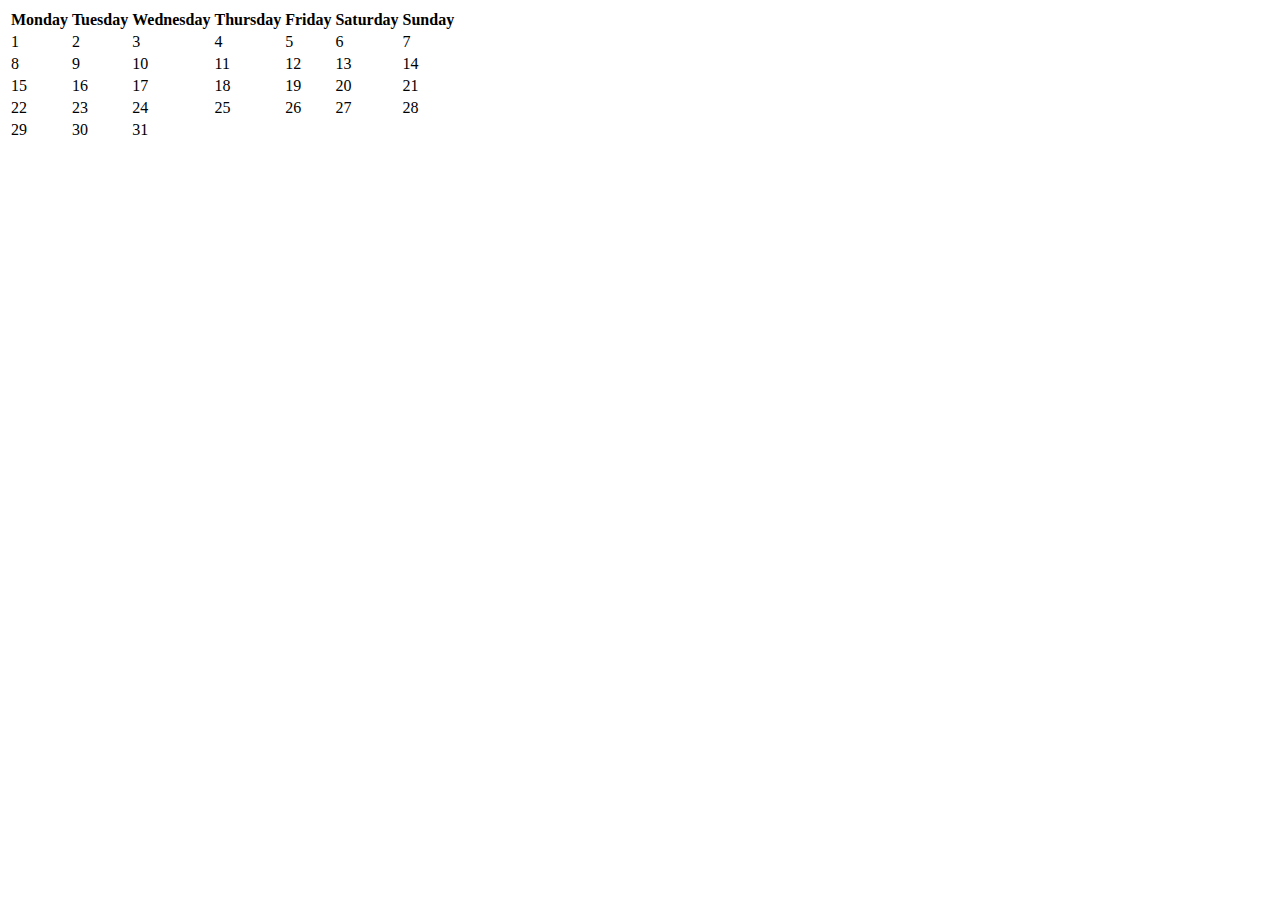
==== index.html @ 4a88b7d7 "set day of the week" ====
<!DOCTYPE html>
<html>
    <head>
        <meta charset="UTF-8" />
        <meta name="viewport" content="width=device-width, initial-scale=1.0" />
        <title>To Do List</title>
        <link rel="stylesheet" href="/styles/style.css" />
    </head>
    <body>
        <div></div>
        <table>
            <tr>
                <th>Monday</th>
                <th>Tuesday</th>
                <th>Wednesday</th>
                <th>Thursday</th>
                <th>Friday</th>
                <th>Saturday</th>
                <th>Sunday</th>
            </tr>
            <tr>
                <td>1</td>
                <td>2</td>
                <td>3</td>
                <td>4</td>
                <td>5</td>
                <td>6</td>
                <td>7</td>
            </tr>
            <tr>
                <td>8</td>
                <td>9</td>
                <td>10</td>
                <td>11</td>
                <td>12</td>
                <td>13</td>
                <td>14</td>
            </tr>
            <tr>
                <td>15</td>
                <td>16</td>
                <td>17</td>
                <td>18</td>
                <td>19</td>
                <td>20</td>
                <td>21</td>
            </tr>    
            <tr>
                <td>22</td>
                <td>23</td>
                <td>24</td>
                <td>25</td>
                <td>26</td>
                <td>27</td>
                <td>28</td>
            </tr>    
            <tr>    
                <td>29</td>
                <td>30</td>
                <td>31</td>
            </tr>
        </table>
        <script src="/javascript/main.js"></script>
    </body>
</html>
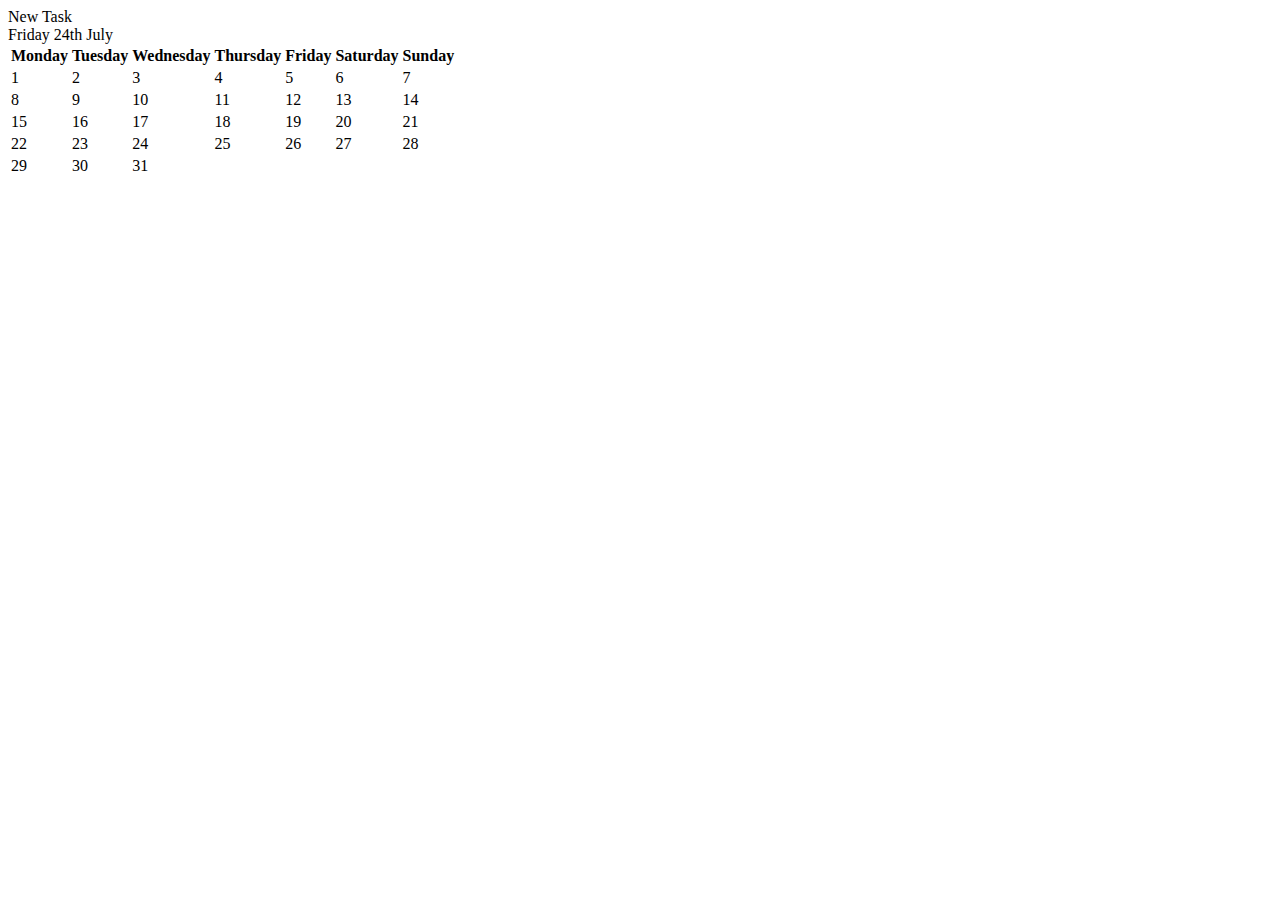
==== commit 6f276229: "set month of year" ====
--- a/index.html
+++ b/index.html
@@ -7,59 +7,68 @@
         <link rel="stylesheet" href="/styles/style.css" />
     </head>
     <body>
-        <div></div>
-        <table>
-            <tr>
-                <th>Monday</th>
-                <th>Tuesday</th>
-                <th>Wednesday</th>
-                <th>Thursday</th>
-                <th>Friday</th>
-                <th>Saturday</th>
-                <th>Sunday</th>
-            </tr>
-            <tr>
-                <td>1</td>
-                <td>2</td>
-                <td>3</td>
-                <td>4</td>
-                <td>5</td>
-                <td>6</td>
-                <td>7</td>
-            </tr>
-            <tr>
-                <td>8</td>
-                <td>9</td>
-                <td>10</td>
-                <td>11</td>
-                <td>12</td>
-                <td>13</td>
-                <td>14</td>
-            </tr>
-            <tr>
-                <td>15</td>
-                <td>16</td>
-                <td>17</td>
-                <td>18</td>
-                <td>19</td>
-                <td>20</td>
-                <td>21</td>
-            </tr>    
-            <tr>
-                <td>22</td>
-                <td>23</td>
-                <td>24</td>
-                <td>25</td>
-                <td>26</td>
-                <td>27</td>
-                <td>28</td>
-            </tr>    
-            <tr>    
-                <td>29</td>
-                <td>30</td>
-                <td>31</td>
-            </tr>
-        </table>
+        <div>
+            <header>
+                <div>
+                    New Task
+                </div>
+                <div>
+                    <span class="day"></span> <span class="date"></span> <span class="month"></span>
+                </div>
+            </header>
+            <table>
+                <tr>
+                    <th>Monday</th>
+                    <th>Tuesday</th>
+                    <th>Wednesday</th>
+                    <th>Thursday</th>
+                    <th>Friday</th>
+                    <th>Saturday</th>
+                    <th>Sunday</th>
+                </tr>
+                <tr>
+                    <td>1</td>
+                    <td>2</td>
+                    <td>3</td>
+                    <td>4</td>
+                    <td>5</td>
+                    <td>6</td>
+                    <td>7</td>
+                </tr>
+                <tr>
+                    <td>8</td>
+                    <td>9</td>
+                    <td>10</td>
+                    <td>11</td>
+                    <td>12</td>
+                    <td>13</td>
+                    <td>14</td>
+                </tr>
+                <tr>
+                    <td>15</td>
+                    <td>16</td>
+                    <td>17</td>
+                    <td>18</td>
+                    <td>19</td>
+                    <td>20</td>
+                    <td>21</td>
+                </tr>    
+                <tr>
+                    <td>22</td>
+                    <td>23</td>
+                    <td>24</td>
+                    <td>25</td>
+                    <td>26</td>
+                    <td>27</td>
+                    <td>28</td>
+                </tr>    
+                <tr>    
+                    <td>29</td>
+                    <td>30</td>
+                    <td>31</td>
+                </tr>
+            </table>
+        </div> 
         <script src="/javascript/main.js"></script>
     </body>
 </html>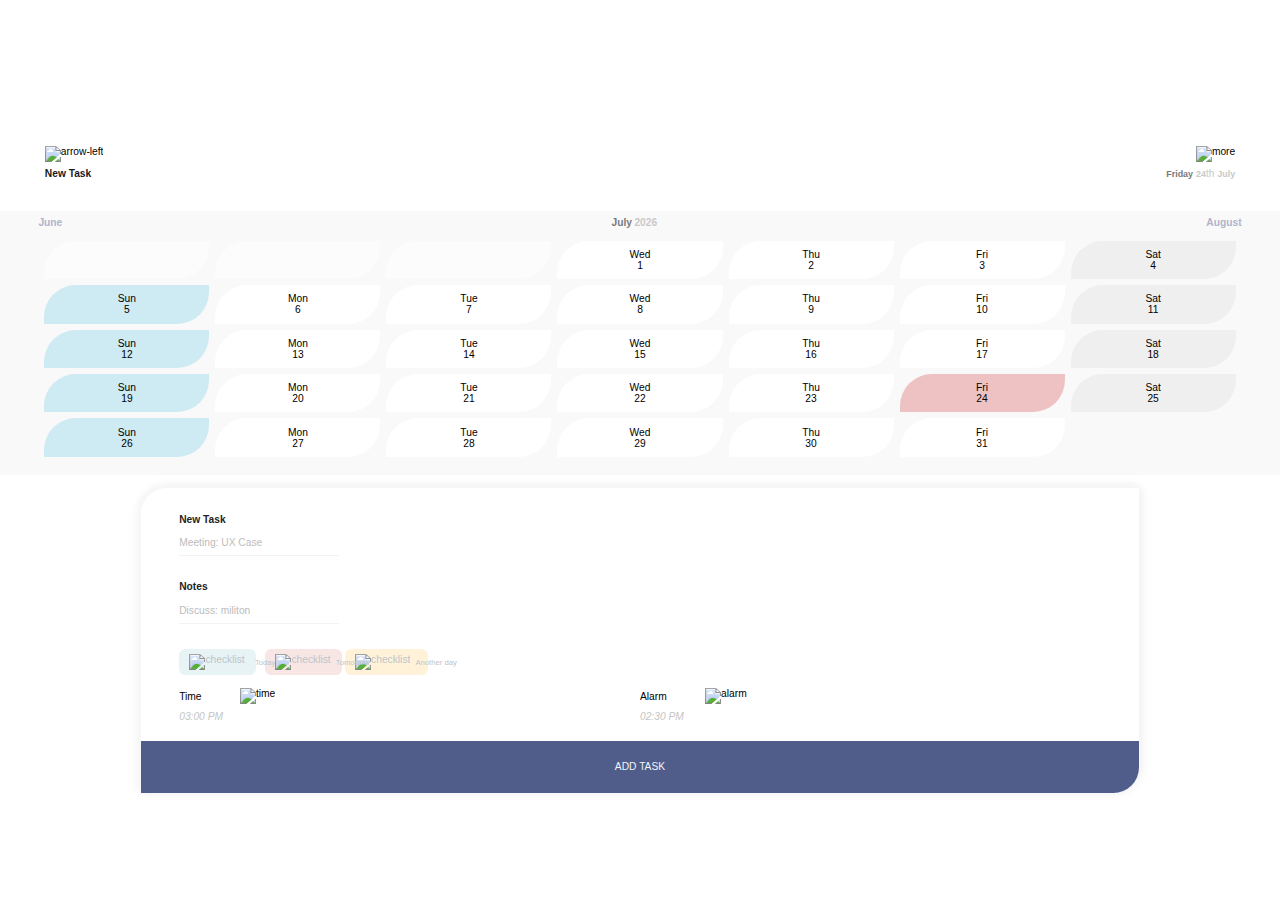
==== commit 36fc70cd: "please" ====
--- a/index.html
+++ b/index.html
@@ -7,67 +7,78 @@
         <link rel="stylesheet" href="/styles/style.css" />
     </head>
     <body>
-        <div>
-            <header>
-                <div>
-                    New Task
+        <div class="container">
+            <header class="header">
+                <div class="header-content">
+                   <img src="/images/arrow-left.png" alt="arrow-left" />
+                   <img src="/images/more.png" alt="more" /> 
+                </div>
+                <div class="header-content">
+                    <h3 class="heading">
+                        New Task
+                    </h3>
+                    <div>
+                        <span class="day"></span> <span class="date"></span><span>th</span> <span class="month"></span>
+                    </div>
+                </div>
+            </header>
+            <main class="main">
+                <div class="previous-next-month">
+                    <a class="previous-month" href="#"></a>
+                    <div>
+                        <span class="month-of-year"></span> <span class="year"></span>
+                    </div>
+                    <a class="next-month" href="#"></a>
                 </div>
                 <div>
-                    <span class="day"></span> <span class="date"></span> <span class="month"></span>
+                    <table class="calendar">
+                        <tbody class="t-body">
+
+                        </tbody>
+                    </table>
                 </div>
-            </header>
-            <table>
-                <tr>
-                    <th>Monday</th>
-                    <th>Tuesday</th>
-                    <th>Wednesday</th>
-                    <th>Thursday</th>
-                    <th>Friday</th>
-                    <th>Saturday</th>
-                    <th>Sunday</th>
-                </tr>
-                <tr>
-                    <td>1</td>
-                    <td>2</td>
-                    <td>3</td>
-                    <td>4</td>
-                    <td>5</td>
-                    <td>6</td>
-                    <td>7</td>
-                </tr>
-                <tr>
-                    <td>8</td>
-                    <td>9</td>
-                    <td>10</td>
-                    <td>11</td>
-                    <td>12</td>
-                    <td>13</td>
-                    <td>14</td>
-                </tr>
-                <tr>
-                    <td>15</td>
-                    <td>16</td>
-                    <td>17</td>
-                    <td>18</td>
-                    <td>19</td>
-                    <td>20</td>
-                    <td>21</td>
-                </tr>    
-                <tr>
-                    <td>22</td>
-                    <td>23</td>
-                    <td>24</td>
-                    <td>25</td>
-                    <td>26</td>
-                    <td>27</td>
-                    <td>28</td>
-                </tr>    
-                <tr>    
-                    <td>29</td>
-                    <td>30</td>
-                    <td>31</td>
-                </tr>
-            </table>
+            </main>
+            <div class="add-task-card">
+                <div class="new-task-section">
+                    <h3 class="title">New Task</h3>
+                    <input type="text" placeholder="Meeting: UX Case" />
+                </div>
+                <div class="notes-section">
+                    <h3 class="title">Notes</h3>
+                    <input type="text" placeholder="Discuss: militon" />
+                </div>
+                <div class="days">
+                    <div>
+                        <img src="/images/checklist.png" alt="checklist" />
+                        <span>Today</span>
+                    </div>
+                    <div>
+                        <img src="/images/checklist.png" alt="checklist" />
+                        <span>Tomorrow</span>
+                    </div>
+                    <div>
+                        <img src="/images/checklist.png" alt="checklist" />
+                        <span>Another day</span>
+                    </div>
+                </div>
+                <div class="schedule">
+                    <div class="time-section">
+                        <div>Time</div>
+                        <img src="/images/time.png" alt="time" />
+                    </div>
+                    <div class="alarm-section">
+                        <div>Alarm</div>
+                        <img src="/images/alarm.png" alt="alarm" />
+                    </div>
+                    <div>
+                        <div>03:00 PM</div>
+                    </div>
+                    <div>
+                        <div>02:30 PM</div>
+                    </div>
+                </div>
+                <div class="add-task-button">ADD TASK</div>
+            </div>
         </div> 
         <script src="/javascript/main.js"></script>
     </body>
--- a/styles/style.css
+++ b/styles/style.css
@@ -0,0 +1,230 @@
+* {
+    margin: 0;
+    padding: 0;
+    box-sizing: border-box;
+    font-family: Arial, Helvetica, sans-serif;
+    font-size: 0.8rem;
+}
+
+.container {
+    width: 100vw;
+    height: 100vh;
+    display: flex;
+    flex-direction: column;
+    justify-content: center;
+    margin: 0 auto;
+    background: #ffffff;
+}
+
+.header {
+    width: 100%;
+    margin-top: 4rem;
+}
+
+.header-content {
+    display: flex;
+    justify-content: space-between;
+    padding: 0 3.5rem;
+    margin-bottom: 0.5rem;
+}
+
+.heading {
+    color: #1e191b;
+}
+
+.header-content div:nth-child(2) {
+    margin-bottom: 2rem;
+}
+
+.header-content div:nth-child(2) span:nth-child(3) {
+    color: #c9c9c9;
+}
+.day {
+    color: #797979;
+    font-size: 0.7rem;
+    font-weight: bold ;
+}
+
+.date, .month {
+    color: #c9c9c9;
+    font-size: 0.7rem;
+    font-weight: bold ;
+}
+
+.main {
+    width: 100%;
+    margin: 0 auto;
+    text-align: center;
+    padding: 0 0.5rem;
+    background: #f9f9f9;
+}
+
+.previous-next-month {
+    display: flex;
+    justify-content: space-between;
+    padding: 0.5rem 2.5rem;
+    font-weight: bold;
+}
+
+.previous-next-month div {
+    font-size: 0.7rem;
+}
+
+.previous-month, .next-month {
+    text-decoration: none;
+    color: #b0b4cb;
+}
+
+.month-of-year {
+    color: #797979;
+}
+
+.year {
+    color: #c9c9c9;
+}
+
+.calendar {
+    width: 100%;
+    border-spacing: 0.5rem;
+    padding: 0 2.5rem 0.5rem 2.5rem; 
+}
+
+.date-of-month {
+    background: #ffffff;
+    border-top-left-radius: 2.5rem;
+    border-bottom-right-radius: 2.5rem;
+    width: 14.28%;
+    height: 3rem;
+    text-align: center;
+}
+
+.today {
+    background: #eec2c3;
+}
+
+.sunday {
+    background: #ceeaf3;
+}
+
+.saturday {
+    background: #efefef;
+}
+
+.add-task-card {
+    width: 78%;
+    display: flex;
+    flex-direction: column;
+    justify-content: space-between;
+    background: #ffffff;
+    border-top-left-radius: 2rem;
+    border-bottom-right-radius: 2rem;
+    box-shadow: 4px 0px  10px #f3f3f3,
+                0px -4px 10px #f6f6f6,
+                -4px 0px 10px  #f5f5f5;
+    margin: 1rem auto;
+}
+
+.new-task-section {
+    margin: 2rem 3rem 1rem 3rem;
+}
+
+.notes-section {
+    margin: 1rem 3rem;
+}
+
+.title {
+    color: #242424;
+}
+
+.new-task-section input, .notes-section input {
+    border: none;
+    border-bottom: 0.1rem solid #f6f1f2;
+    outline: none;
+    margin-top: 1rem;
+    width: 12.5rem;
+    padding-bottom: 00.5rem;
+}
+
+.new-task-section input::placeholder, .notes-section input::placeholder {
+    color: #bcbcbc;
+}
+
+.new-task-section input:focus, .notes-section input:focus {
+    border-bottom: 0.1rem solid #f5e9eb;
+    
+    color: #7a7a7a;
+}
+
+.days {
+    margin: 0.5rem 3rem;
+}
+
+.days div {
+    display: inline-block;
+    color: #bcc5c9;
+    border-radius: 0.5rem;
+    height: 2rem;
+}
+
+.days div:nth-child(1) {
+    background: #e8f3f6;
+    width: 6rem;
+    margin-right: 0.5rem;
+}
+
+.days div:nth-child(2) {
+    background: #f8e6e5;
+    width: 6rem;
+}
+
+.days div:nth-child(3) {
+    background: #fff2d9;
+    width: 6.5rem;
+    margin-top: 0.5rem;
+}
+
+.days div img {
+    margin: 0.4rem 0.4rem 0 0.8rem;
+}
+
+.days div span {
+    position: absolute;
+    margin-top: 0.7rem;
+    font-size: 0.6rem;
+}
+
+.days div:first-child span {
+    margin-left: 0.4rem;
+}
+
+.schedule {
+    display: grid;
+    grid-template-columns: repeat(2, 1fr);
+    grid-template-rows: repeat(2, 1fr);
+    margin: 0.5rem 3rem;
+}
+
+.time-section, .alarm-section {
+    display: flex;
+    align-items: center;
+}
+
+.time-section img, .alarm-section img {
+    margin-left: 3rem;
+}
+
+.schedule div:nth-child(3), .schedule div:last-child {
+    margin-top: 0.25rem;
+    font-style: italic;
+    color: #c5c5c5;
+}
+
+.add-task-button {
+    height: 4rem;
+    background: #505d8b;
+    color: #f0f5f8;
+    text-align: center;
+    border-bottom-right-radius: 2rem;
+    padding: 1.5rem 0;
+    margin-top: 1rem;
+}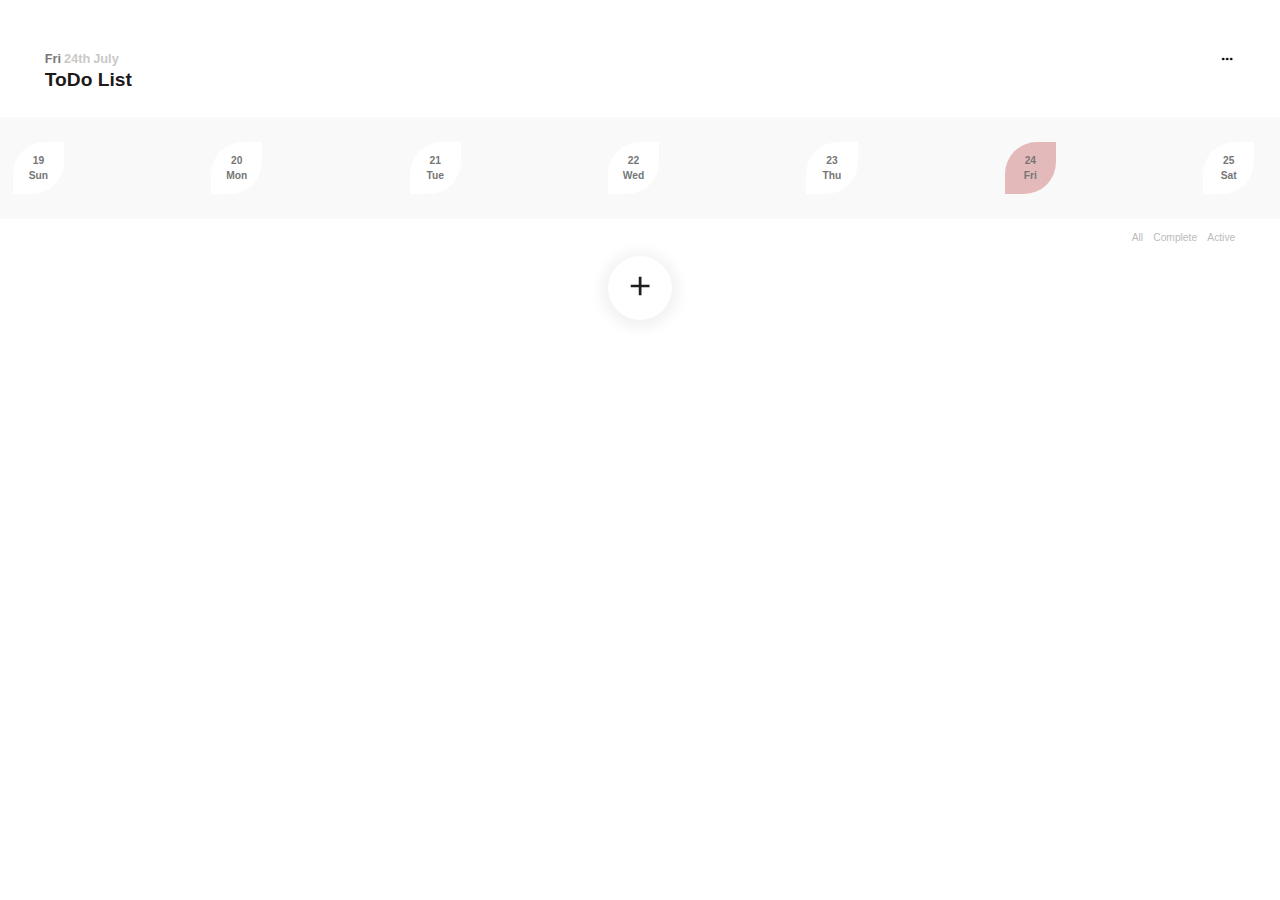
==== commit afdb0356: "responsive" ====
--- a/index.html
+++ b/index.html
@@ -10,76 +10,35 @@
         <div class="container">
             <header class="header">
                 <div class="header-content">
-                   <img src="/images/arrow-left.png" alt="arrow-left" />
-                   <img src="/images/more.png" alt="more" /> 
-                </div>
-                <div class="header-content">
-                    <h3 class="heading">
-                        New Task
-                    </h3>
                     <div>
-                        <span class="day"></span> <span class="date"></span><span>th</span> <span class="month"></span>
+                        <span class="day"></span> <span class="date"></span> <span class="month"></span> <span class="year"></span>
+                    </div>
+                    <div>
+                        <img src="/images/more.png" alt="more" />
                     </div>
                 </div>
+                <div class="todo-list">
+                    <h3>ToDo List</h3>
+                </div>
             </header>
-            <main class="main">
-                <div class="previous-next-month">
-                    <a class="previous-month" href="#"></a>
-                    <div>
-                        <span class="month-of-year"></span> <span class="year"></span>
-                    </div>
-                    <a class="next-month" href="#"></a>
+            <main>
+                <div class="condition">
+                    <div class="condition-statement">All</div>
+                    <div class="condition-statement">Complete</div>
+                    <div class="condition-statement">Active</div>
                 </div>
-                <div>
-                    <table class="calendar">
-                        <tbody class="t-body">
-
-                        </tbody>
-                    </table>
+                <div class="cards">
+                    
                 </div>
             </main>
-            <div class="add-task-card">
-                <div class="new-task-section">
-                    <h3 class="title">New Task</h3>
-                    <input type="text" placeholder="Meeting: UX Case" />
+            <div>
+                <div class="add-content">
+                    <a href="/calendar.html">
+                        <img src="/images/add.png" alt="add" />
+                    </a>
                 </div>
-                <div class="notes-section">
-                    <h3 class="title">Notes</h3>
-                    <input type="text" placeholder="Discuss: militon" />
-                </div>
-                <div class="days">
-                    <div>
-                        <img src="/images/checklist.png" alt="checklist" />
-                        <span>Today</span>
-                    </div>
-                    <div>
-                        <img src="/images/checklist.png" alt="checklist" />
-                        <span>Tomorrow</span>
-                    </div>
-                    <div>
-                        <img src="/images/checklist.png" alt="checklist" />
-                        <span>Another day</span>
-                    </div>
-                </div>
-                <div class="schedule">
-                    <div class="time-section">
-                        <div>Time</div>
-                        <img src="/images/time.png" alt="time" />
-                    </div>
-                    <div class="alarm-section">
-                        <div>Alarm</div>
-                        <img src="/images/alarm.png" alt="alarm" />
-                    </div>
-                    <div>
-                        <div>03:00 PM</div>
-                    </div>
-                    <div>
-                        <div>02:30 PM</div>
-                    </div>
-                </div>
-                <div class="add-task-button">ADD TASK</div>
             </div>
-        </div> 
-        <script src="/javascript/main.js"></script>
+        </div>
+        <script src="/javascript/main.js" type="module"></script>
     </body>
 </html>--- a/styles/style.css
+++ b/styles/style.css
@@ -11,7 +11,6 @@
     height: 100vh;
     display: flex;
     flex-direction: column;
-    justify-content: center;
     margin: 0 auto;
     background: #ffffff;
 }
@@ -25,206 +24,184 @@
     display: flex;
     justify-content: space-between;
     padding: 0 3.5rem;
-    margin-bottom: 0.5rem;
-}
-
-.heading {
+}
+
+
+
+.todo-list { 
+    padding: 0 3.5rem;
+    margin-bottom: 2rem;
+}
+
+.todo-list h3 {
+    font-size: 1.5rem;
+}
+
+.header div:nth-child(2) h3 {
     color: #1e191b;
 }
 
-.header-content div:nth-child(2) {
-    margin-bottom: 2rem;
-}
-
-.header-content div:nth-child(2) span:nth-child(3) {
-    color: #c9c9c9;
-}
 .day {
     color: #797979;
-    font-size: 0.7rem;
+    font-size: 1rem;
     font-weight: bold ;
 }
 
 .date, .month {
     color: #c9c9c9;
-    font-size: 0.7rem;
+    font-size: 1rem;
     font-weight: bold ;
 }
 
-.main {
+.year {
+    display: none;
+}
+
+.calendar {
     width: 100%;
+    height: 8rem;
+    background: #f9f9f9;
+    display: flex;
+    justify-content: space-between;
+    text-align: center;
+    padding: 2rem 1rem;
+}
+
+.no-day {
+    width: 4rem;
+    height: 4rem;
+    background: #ffffff;
+    border-top-left-radius: 2.5rem;
+    border-bottom-right-radius: 2.5rem;
+    margin-right: 1rem;
+}
+
+.another-day-content, .today-content {
+    width: 4rem;
+    height: 4rem;
+    background: #ffffff;
+    border-top-left-radius: 2.5rem;
+    border-bottom-right-radius: 2.5rem;
+    padding: 1rem 0.5rem;
+    margin-right: 1rem;
+    color: #767676;
+    font-weight: bold;
+    display: flex;
+    flex-direction: column;
+    justify-content: space-between;
+    align-items: center;
+    cursor: pointer;
+}
+
+.today-content {
+    background: #e4b9ba;
+}
+
+.today-highlight {
+    color: #e4b9ba;
+    background: #ffffff;
+}
+
+.highlight {
+    background: #e4b9ba;
+}
+
+.condition {
+    display: flex;
+    justify-content: flex-end;
+    padding: 1rem 3.5rem;
+}
+
+.condition-statement {
+    cursor: pointer;
+    margin-left: 0.8rem;
+    color: #bbbbbb;
+}
+
+.condition-statement-clicked {
+    color: #767a89;
+}
+
+.cards {
+    width: 100%;
+}
+
+.card {
+    width: 90%;
+    height: 6rem;
+    margin: 2rem auto;
+    display: flex;
+    align-items: center;
+    border-top-left-radius: 3rem;
+    border-bottom-right-radius: 3rem;
+    background: #ffffff;
+    box-shadow: 0px -8px 10px 5px #f6f6f6,
+                -8px 0px 10px 5px #f6f6f6;
+}
+
+.hide {
+    opacity: 0.5;
+}
+
+.act-com-img {
+    width: 20%;
+    margin-left: 3rem;
+}
+
+.task-content {
+    display: flex;
+    align-items: center;
+    justify-content: space-between;
+    width: 80%;
+}
+
+.complete-img {
+    margin-bottom: 0.5rem;
+    cursor: pointer;
+}
+
+.delete-img {
+    cursor: pointer;
+}
+
+.complete {
+    text-decoration: line-through;
+}
+
+.delete-complete {
+    display: flex;
+    flex-direction: column;
+    justify-content: space-between;
+    align-items: center;
+    margin-right: 3rem;
+}
+
+.topic {
+    color: #272727;
+    margin: 0.5rem 0;
+    font-weight: 900;
+    font-size: 0.95rem;
+}
+
+.note {
+    color: #cacaca;
+}
+
+.add-content {
+    width: 5rem;
+    height: 5rem;
     margin: 0 auto;
     text-align: center;
-    padding: 0 0.5rem;
-    background: #f9f9f9;
-}
-
-.previous-next-month {
-    display: flex;
-    justify-content: space-between;
-    padding: 0.5rem 2.5rem;
-    font-weight: bold;
-}
-
-.previous-next-month div {
-    font-size: 0.7rem;
-}
-
-.previous-month, .next-month {
-    text-decoration: none;
-    color: #b0b4cb;
-}
-
-.month-of-year {
-    color: #797979;
-}
-
-.year {
-    color: #c9c9c9;
-}
-
-.calendar {
-    width: 100%;
-    border-spacing: 0.5rem;
-    padding: 0 2.5rem 0.5rem 2.5rem; 
-}
-
-.date-of-month {
-    background: #ffffff;
-    border-top-left-radius: 2.5rem;
-    border-bottom-right-radius: 2.5rem;
-    width: 14.28%;
-    height: 3rem;
-    text-align: center;
-}
-
-.today {
-    background: #eec2c3;
-}
-
-.sunday {
-    background: #ceeaf3;
-}
-
-.saturday {
-    background: #efefef;
-}
-
-.add-task-card {
-    width: 78%;
-    display: flex;
-    flex-direction: column;
-    justify-content: space-between;
-    background: #ffffff;
-    border-top-left-radius: 2rem;
-    border-bottom-right-radius: 2rem;
-    box-shadow: 4px 0px  10px #f3f3f3,
-                0px -4px 10px #f6f6f6,
-                -4px 0px 10px  #f5f5f5;
-    margin: 1rem auto;
-}
-
-.new-task-section {
-    margin: 2rem 3rem 1rem 3rem;
-}
-
-.notes-section {
-    margin: 1rem 3rem;
-}
-
-.title {
-    color: #242424;
-}
-
-.new-task-section input, .notes-section input {
-    border: none;
-    border-bottom: 0.1rem solid #f6f1f2;
-    outline: none;
-    margin-top: 1rem;
-    width: 12.5rem;
-    padding-bottom: 00.5rem;
-}
-
-.new-task-section input::placeholder, .notes-section input::placeholder {
-    color: #bcbcbc;
-}
-
-.new-task-section input:focus, .notes-section input:focus {
-    border-bottom: 0.1rem solid #f5e9eb;
-    
-    color: #7a7a7a;
-}
-
-.days {
-    margin: 0.5rem 3rem;
-}
-
-.days div {
-    display: inline-block;
-    color: #bcc5c9;
-    border-radius: 0.5rem;
-    height: 2rem;
-}
-
-.days div:nth-child(1) {
-    background: #e8f3f6;
-    width: 6rem;
-    margin-right: 0.5rem;
-}
-
-.days div:nth-child(2) {
-    background: #f8e6e5;
-    width: 6rem;
-}
-
-.days div:nth-child(3) {
-    background: #fff2d9;
-    width: 6.5rem;
-    margin-top: 0.5rem;
-}
-
-.days div img {
-    margin: 0.4rem 0.4rem 0 0.8rem;
-}
-
-.days div span {
-    position: absolute;
-    margin-top: 0.7rem;
-    font-size: 0.6rem;
-}
-
-.days div:first-child span {
-    margin-left: 0.4rem;
-}
-
-.schedule {
-    display: grid;
-    grid-template-columns: repeat(2, 1fr);
-    grid-template-rows: repeat(2, 1fr);
-    margin: 0.5rem 3rem;
-}
-
-.time-section, .alarm-section {
-    display: flex;
-    align-items: center;
-}
-
-.time-section img, .alarm-section img {
-    margin-left: 3rem;
-}
-
-.schedule div:nth-child(3), .schedule div:last-child {
-    margin-top: 0.25rem;
-    font-style: italic;
-    color: #c5c5c5;
-}
-
-.add-task-button {
-    height: 4rem;
-    background: #505d8b;
-    color: #f0f5f8;
-    text-align: center;
-    border-bottom-right-radius: 2rem;
-    padding: 1.5rem 0;
-    margin-top: 1rem;
+    background: #ffffff;
+    border-radius: 50%;
+    box-shadow: 2px 2px 20px #efefef,
+                -2px 2px 20px #efefef;
+    padding: 1.1rem 0;
+}
+
+@media(min-width: 481px) {
+    .cards {
+        display: grid;
+        grid-template-columns: repeat(2, 1fr);
+    }
 }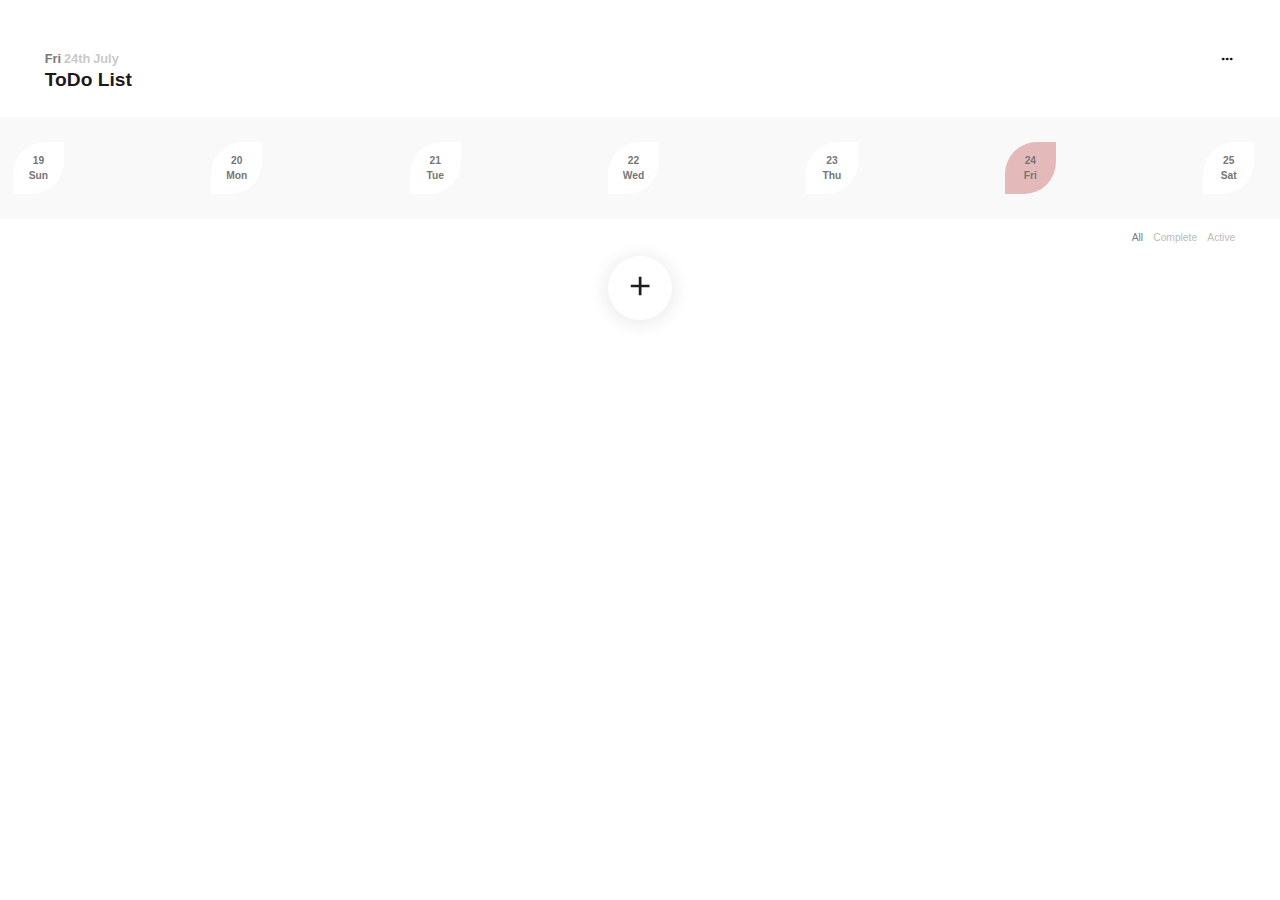
==== commit 146094fe: "improve the code of the main file" ====
--- a/index.html
+++ b/index.html
@@ -23,7 +23,7 @@
             </header>
             <main>
                 <div class="condition">
-                    <div class="condition-statement">All</div>
+                    <div class="condition-statement condition-statement-clicked">All</div>
                     <div class="condition-statement">Complete</div>
                     <div class="condition-statement">Active</div>
                 </div>
